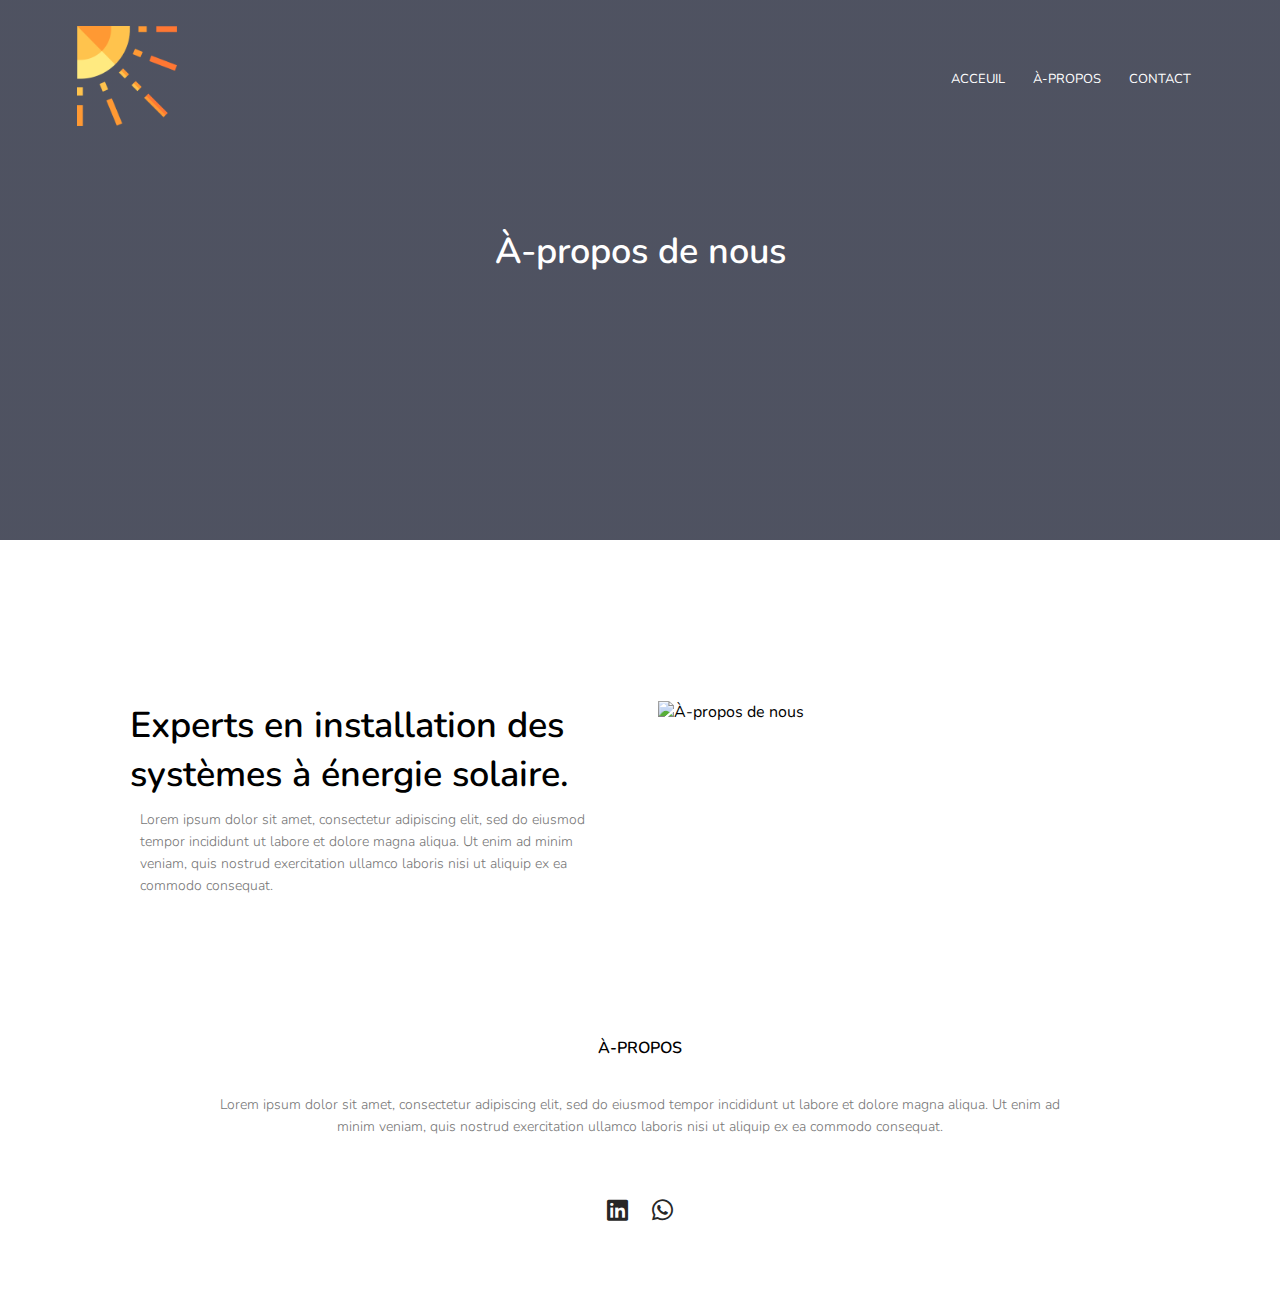
==== about.html @ c2477eea "Complete Call to action and Footer sections" ====
<!DOCTYPE html>
<html lang="en">
<head>
    <meta charset="UTF-8">
    <meta http-equiv="X-UA-Compatible" content="IE=edge">
    <meta name="viewport" content="width=device-width, initial-scale=1.0">
    <title>DHMEnergy</title>

    <!-- CSS Stylesheets -->
    <link rel="stylesheet" href="css/styles.css">
    <!-- Google Fonts -->
    <link rel="preconnect" href="https://fonts.googleapis.com">
    <link rel="preconnect" href="https://fonts.gstatic.com" crossorigin>
    <link href="https://fonts.googleapis.com/css2?family=Nunito:wght@200;300;400;600;700&display=swap" rel="stylesheet">
    <!-- Font Awesome --> 
    <link rel="stylesheet" href="https://cdnjs.cloudflare.com/ajax/libs/font-awesome/6.1.1/css/all.min.css">
</head>
<body>


    <section class="sub-header">
    <!-- Nav Bar -->
        <nav>
            <a href="index.html"><img src="images/sun.png"></a>
            <div class="nav-links">
                <i class="fa-solid fa-xmark icon" onclick="hideMenu()"></i>
                <ul>
                    <li><a href="index.html">ACCEUIL</a></li>
                    <li><a href="about.html">À-PROPOS</a></li>
                    <li><a href="contact.html">CONTACT</a></li>
                </ul>
            </div>
            <i class="fa-solid fa-bars icon" onclick="showMenu()"></i>
        </nav>

        <h1>À-propos de nous</h1>

    </section>

    <!-- About us content -->
    <main class="about-us">
        <div class="row">
            <div class="about-col">
                <h1>Experts en installation des systèmes à énergie solaire.</h1>
                <p>Lorem ipsum dolor sit amet, consectetur adipiscing elit, sed do eiusmod tempor incididunt ut labore et dolore magna aliqua. Ut enim ad minim veniam, quis nostrud exercitation ullamco laboris nisi ut aliquip ex ea commodo consequat.</p>
            </div>
            <div class="about-col">
                    <img src="images/SPA-nous.jpg" alt="À-propos de nous ">
            </div>
        </div>
    </main>

    <!-- Footer --> 

    <footer>

        <h4>À-PROPOS</h4>
        <p>Lorem ipsum dolor sit amet, consectetur adipiscing elit, sed do eiusmod tempor incididunt ut labore et dolore magna aliqua. Ut enim ad <br> minim veniam, quis nostrud exercitation ullamco laboris nisi ut aliquip ex ea commodo consequat.</p>
        <div class="footer-contact">
            <a href="https://www.linkedin.com/in/dahman-solair-22b37b70/" target="_blank"><i class="fa-brands fa-linkedin"></i></a>
            <a href=""><i class="fa-brands fa-whatsapp"></i></a>
        </div>

    </footer>
    

    <script src="index.js" charset="utf-8"></script> 
</body>
</html>
---- css/styles.css ----
/*  Applying a margin and a padding of 0 for all the html elements */
*{
    margin: 0;
    padding: 0;
    font-family: 'Nunito', sans-serif;
}

/* Nav-Bar */
header{
    min-height: 100vh;
    width: 100%;
    background-image: linear-gradient(rgba(4,9,30,0.6),rgba(4,9,30,0.6)),url(../images/SolarPanelsStation.jpg);
    background-position: center;
    background-size: cover;
    position: relative;
}

header nav img, .sub-header img{
    height: 100px;
    width: 100px;
}

nav{
    display: flex;
    padding: 2% 6%;
    justify-content: space-between;
    align-items: center;
}

.nav-links{
    flex: 1;
    text-align: right;
}

nav .icon{
    display: none;
}

.nav-links ul li{
    list-style: none;
    display: inline-block;
    padding: 8px 12px;
    position: relative;
}

.nav-links ul li a{
    color: #ffff;
    text-decoration: none;
    font-size: 13px;
}

.nav-links ul li::after{
    content: '';
    width: 0%;
    height: 2px;
    background: #0a8574;
    display: block;
    margin: auto;
    transition: 0.5s;
}

.nav-links ul li:hover:after{
    width: 100%;
}

/* Title */
.text-box{
    width: 90%;
    color: #fff;
    position: absolute;
    top: 50%;
    left: 50%;
    transform: translate(-50%, -50%);
    text-align: center;
}

.text-box h1{
    font-size: 60px;
}

.text-box p{
    margin: 10px 0 40px;
    font-size: 14px;
    color: #fff;
}

.main-btn{
    display: inline-block;
    text-decoration: none;
    color: #fff;
    border: 1px solid #fff;
    padding: 12px 34px;
    font-size: 13px;
    background: transparent;
    position: relative;
    cursor: pointer;
}

.main-btn:hover{
    border: 1px solid #0a8574;
    background: #0a8574;
    transition: 1s;
}



@media(max-width: 700px){

    .text-box h1{
        font-size: 25px;
    }

    .nav-links ul li{
        display: block;
    }

    .nav-links{
        position: fixed;
        background: rgba(60, 155, 139, 0.74);
;
        height: 100vh;
        width: 200px;
        top: 0;
        right: -200px;
        text-align: left;
        z-index: 2;
        transition: 1s;
    }

    .showing{
        right: 0px;

    }

    .nav-links ul{
        padding: 30px;
    }

    nav .icon{
        display: block;
        color: #fff;
        margin: 10px;
        font-size: 22px;
        cursor: pointer;
    }
}

/* Services */

#services{
    width: 80%;
    margin: auto;
    text-align: center;
    padding-top: 100px;
}

h1{
    font-size: 36px;
    font-weight: 600;
}

p{
    color: #777;
    font-size: 14px;
    font-weight: 300;
    line-height: 22px;
    padding: 10px;
}

.row{
    margin-top: 5%;
    display: flex;
    justify-content: space-between;
}

.service-col{
    flex-basis: 31%;
    background: #fcf6fa;
    border-radius: 10px;
    margin-bottom: 5%;
    padding: 20px 12px;
    box-sizing: border-box;
    transition: 0.5s;
}

.service-col:hover{
    box-shadow: 0 0 20px 0px rgba(0,0,0,0.2);
}

h3{
    text-align: center;
    font-weight: 600;
    margin: 10px 0;
}

@media(max-width: 700px){
    .row{
        flex-direction: column;
    }
}

/* Traveaux */

.travaux{
    width: 80%;
    margin: auto;
    text-align: center;
    padding-top: 50px;
    position: relative;
}

.slideshow-container {
    position: relative;
    margin: auto;
}

.travaux-col{
    flex-basis: 100%;
    margin: auto;
    position: relative;
    overflow: hidden;
    display: none; /* hiding the images by default */
} 

.travaux img{
    width: 100%;
    display: block;
}

.layer {
    background: transparent;
    padding-top: 30px;
    color: white;
    height: 100%;
    width: 100%;
    position: absolute;
    top: 0;
    left: 0;
}

.layer p{
    color: white;
    background-color: rgba(5, 185, 125, 0.315);
    position: absolute;
    bottom: 25px;
}

/* .layer:hover {
    background: rgba(5, 185, 125, 0.315);
} */

/* Next & previous buttons */
.prev, .next {
    cursor: pointer;
    position: absolute;
    top: 50%;
    width: auto;
    margin-top: -22px;
    padding: 16px;
    color: white;
    font-weight: bold;
    font-size: 18px;
    transition: 0.6s ease;
    border-radius: 0 3px 3px 0;
    user-select: none;
}

/* Positioning the "next button" to the right */
.next {
    right: 0;
    border-radius: 3px 0 0 3px;
}
/* Positioning the "prev button" to the left */
.prev {
    left: 0;
}

/* Adding a black background on hover with a little bit see-through */
.prev:hover, .next:hover{
    background-color: rgba(0,0,0,0.8);
}

.numbertext {
    color: #fff;
    font-size: 12px;
    padding: 8px 12px;
    position: absolute;
    top: 0;
}

.dot {
    cursor: pointer;
    height: 15px;
    width: 15px;
    margin: 0 2px;
    background-color: #bbb;
    border-radius: 50%;
    display: inline-block;
    transition: background-color 0.6s ease;
}

.active, .dot:hover {
    background-color: #292828;
}

.fade {
    animation-name: fade;
    animation-duration: 1.5s;
}

@keyframes fade {
    from {opacity: .4}
    to {opacity: 1}
  }

  /* Call to Action */

  .cta {
    margin: 100px auto;
    width: 80%;
    background-image: linear-gradient(rgba(0,0,0,0.7), rgba(0,0,0,0.7)), url(../images/SolarPanelsBanner.jpg);;
    background-position: center;
    background-size: cover;
    border-radius: 10px;
    text-align: center;
    padding: 100px 0;
  }

  .cta h1 {
    color: white;
    margin-bottom: 40px;
    padding: 0;
  }

  @media(max-width: 700px){
    .cta h1{
        font-size: 24px;
    }
  }

  /* footer */

  footer {
    width: 100%;
    text-align: center;
    padding: 30px 0;
  }

  footer h4 {
    margin-bottom: 25px;
    margin-top: 20px;
    font-weight: 600;
  }

.footer-contact i {
    display: inline-block;
    margin: 50px 10px;
    font-size: 1.5rem;
    transition: 0.75s;
}

.fa-linkedin:hover {
    color:#0072b1;
}

.fa-whatsapp:hover {
    color:#25D366;
}

.footer-contact a {
    color: rgb(39, 39, 39);
    size: 20px;
}

/* à-propos de page */

.sub-header {
    height: 60vh;
    width: 100%;
    background-image: linear-gradient(rgba(4,9,30,0.7),rgba(4,9,30,0.7)),url(../images/SPAboutBanner.jpg);
    background-position: center;
    background-size: cover;
    text-align: center;
    color: #fff;
}

.sub-header h1{
    margin-top: 70px;
}

.about-us {
    width: 80%;
    margin: auto;
    padding-top: 80px;
    padding-bottom: 50px;
}

.about-col {
    flex-basis: 48%;
    padding: 30px 2px;
}

.about-col img {
    width: 100%;
}

.about-col h1 {
    padding-top: 0;
}

.about-col p {
    padding: 15 0;
}

/* Contactez-nous page */

.contact-us {
    width: 80%;
    margin: auto;
}

.contact-col {
    flex-basis: 48%;
    margin-bottom: 30px;
}

.contact-col div {
    display: flex;
    align-items: center;
    margin-bottom: 40px;
}

.contact-col div .fa {
    font-size: 28px;
    color:rgb(65, 163, 131);
    margin: 10px;
    margin-right: 30px;
}

.contact-col div p {
    padding: 0;
}

.contact-col div h5 {
    font-size: 20px;
    margin-bottom: 5px;
    color: #555;
    font-weight: 400;
}

.green-btn {
    border: 1px solid rgb(65, 163, 131);
    background: transparent;
    color: #0a8574;
}

.green-btn:hover {
    color: white;
}

.contact-col input, .contact-col textarea {
    width: 100%;
    padding: 15px;
    margin-bottom: 17px;
    outline: none;
    border: 1px solid #ccc;
    box-sizing: border-box;
}
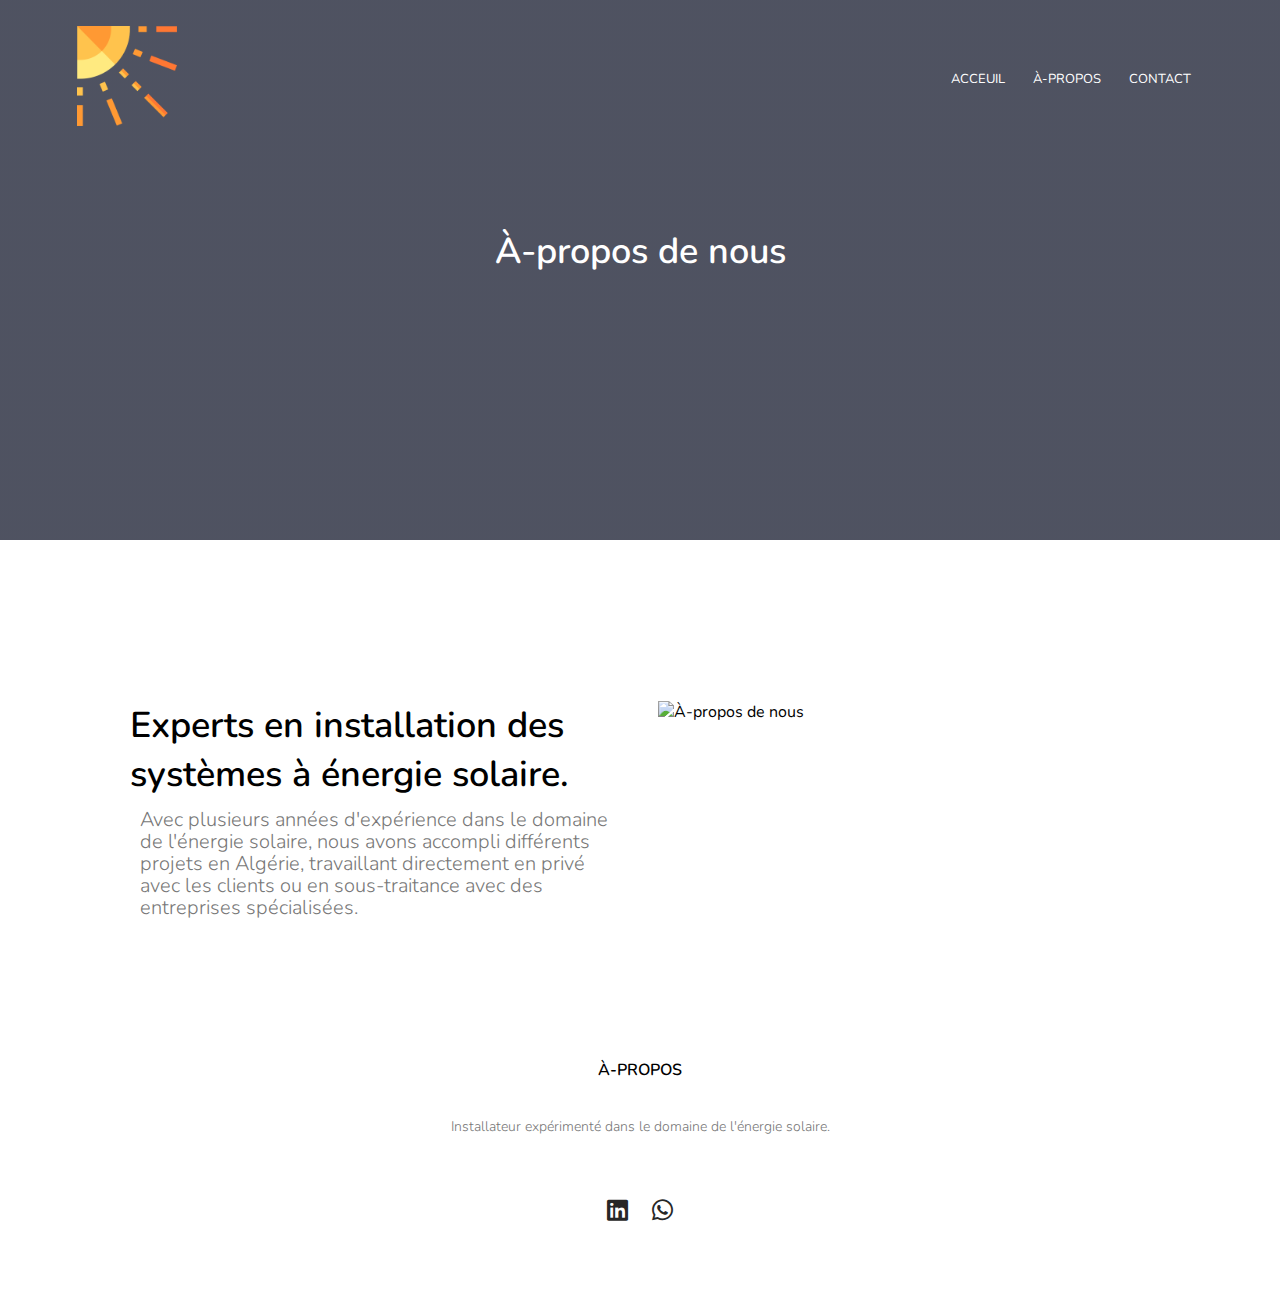
==== commit 00a8c8be: "Add link to contact page and resize images" ====
--- a/about.html
+++ b/about.html
@@ -42,7 +42,7 @@
         <div class="row">
             <div class="about-col">
                 <h1>Experts en installation des systèmes à énergie solaire.</h1>
-                <p>Lorem ipsum dolor sit amet, consectetur adipiscing elit, sed do eiusmod tempor incididunt ut labore et dolore magna aliqua. Ut enim ad minim veniam, quis nostrud exercitation ullamco laboris nisi ut aliquip ex ea commodo consequat.</p>
+                <p>Avec plusieurs années d'expérience dans le domaine de l'énergie solaire, nous avons accompli différents projets en Algérie, travaillant directement en privé avec les clients ou en sous-traitance avec des entreprises spécialisées.</p>
             </div>
             <div class="about-col">
                     <img src="images/SPA-nous.jpg" alt="À-propos de nous ">
@@ -55,7 +55,7 @@
     <footer>
 
         <h4>À-PROPOS</h4>
-        <p>Lorem ipsum dolor sit amet, consectetur adipiscing elit, sed do eiusmod tempor incididunt ut labore et dolore magna aliqua. Ut enim ad <br> minim veniam, quis nostrud exercitation ullamco laboris nisi ut aliquip ex ea commodo consequat.</p>
+        <p>Installateur expérimenté dans le domaine de l'énergie solaire.</p>
         <div class="footer-contact">
             <a href="https://www.linkedin.com/in/dahman-solair-22b37b70/" target="_blank"><i class="fa-brands fa-linkedin"></i></a>
             <a href=""><i class="fa-brands fa-whatsapp"></i></a>
--- a/css/styles.css
+++ b/css/styles.css
@@ -238,11 +238,15 @@
     left: 0;
 }
 
-.layer p{
-    color: white;
+.layer-bottom-text {
+    width: 100%;
     background-color: rgba(5, 185, 125, 0.315);
     position: absolute;
     bottom: 25px;
+}
+
+.layer p{
+    color: white;
 }
 
 /* .layer:hover {
@@ -409,6 +413,7 @@
 }
 
 .about-col p {
+    font-size: 20px;
     padding: 15 0;
 }
 
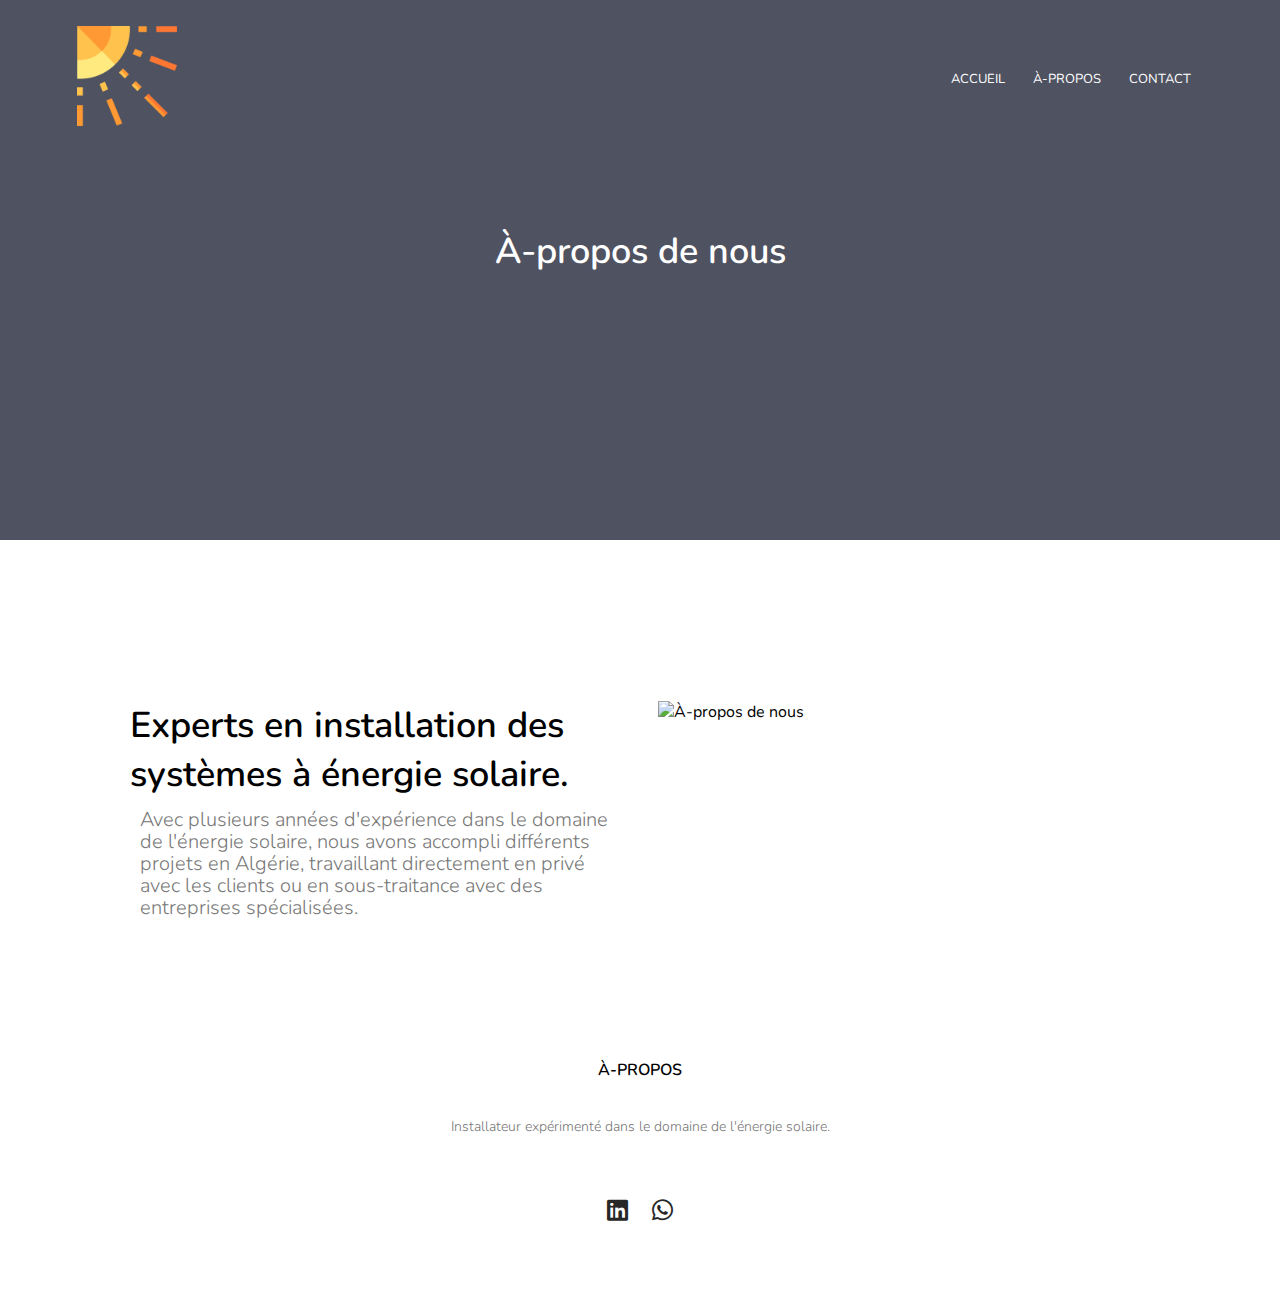
==== commit d6b24e04: "Update displayed email in contact.html and correct the ACCEUIL typos to ACCUEIL" ====
--- a/about.html
+++ b/about.html
@@ -25,7 +25,7 @@
             <div class="nav-links">
                 <i class="fa-solid fa-xmark icon" onclick="hideMenu()"></i>
                 <ul>
-                    <li><a href="index.html">ACCEUIL</a></li>
+                    <li><a href="index.html">ACCUEIL</a></li>
                     <li><a href="about.html">À-PROPOS</a></li>
                     <li><a href="contact.html">CONTACT</a></li>
                 </ul>
--- a/css/styles.css
+++ b/css/styles.css
@@ -199,7 +199,7 @@
     }
 }
 
-/* Traveaux */
+/* Travaux */
 
 .travaux{
     width: 80%;
@@ -248,10 +248,6 @@
 .layer p{
     color: white;
 }
-
-/* .layer:hover {
-    background: rgba(5, 185, 125, 0.315);
-} */
 
 /* Next & previous buttons */
 .prev, .next {
@@ -367,9 +363,9 @@
     color:#0072b1;
 }
 
-.fa-whatsapp:hover {
-    color:#25D366;
-}
+.fa-envelope.red:hover {
+    color: #cb4154;
+} 
 
 .footer-contact a {
     color: rgb(39, 39, 39);
